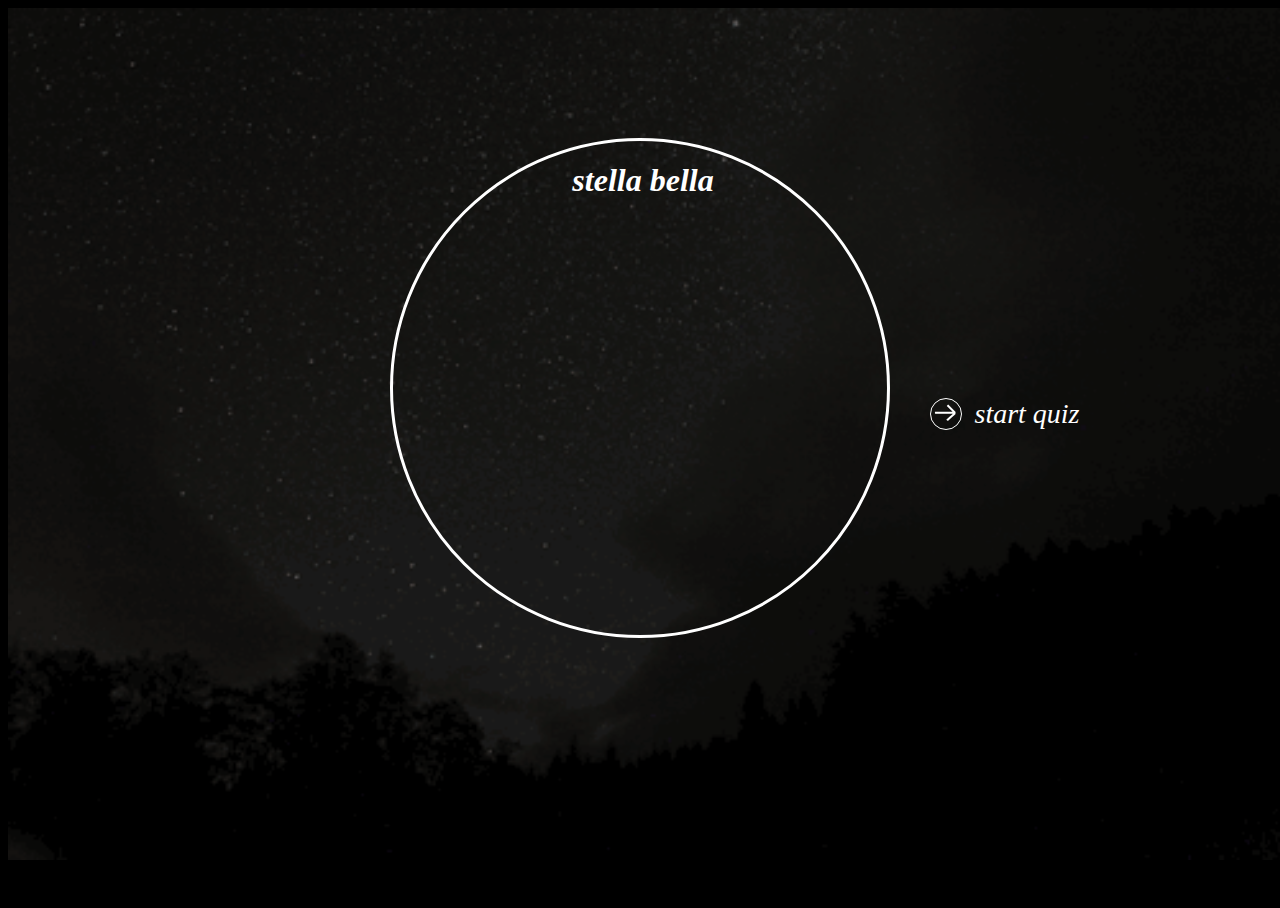
==== index.html @ 414c2614 "open" ====
<html>
<head>
	<title>Stella Bella</title>
	<link rel="stylesheet" type="text/css" href="css/style.css">
	<script type="text/javascript" src="js/jquery.js"></script>
	<script type="text/javascript" src="js/app.js"></script>
</head>
<body>

<div id="background"></div>

<div id="main">

	<ul id="right_wrong">
		
	</ul>

	<div id="view_container">
		
		<header>
			<h1>stella bella</h1>
		</header>
		<iframe width="400" height="225" src="https://www.youtube.com/embed/9D05ej8u-gU" frameborder="0"></iframe>
	</div>

	<ul id="start">
		<li>
			<div class="small_circle">
			</div>
		</li>
		<li>
			<a href="state2.html">start quiz</a>
		</li>
	</ul>
</div>	

</body>
</html>
---- css/style.css ----
/* GLOBAL STYLES FOR PAGE */

body {
  font-family: "Cochin", serif;
  color: rgb(255, 255, 255);
  font-style: italic;
  background-color: rgb(0,0,0);
  overflow-x: hidden;
}

#background {
    position: absolute;
    width: 100%;
    height: 100%;
    background: url('../images/night_sky.gif');
    background-size: 100%;
    background-repeat: no-repeat;
    z-index: 0;
    opacity: .5;
}

a {
  color: rgb(255, 255, 255);
  text-decoration: none;
}

/* removes default list-style on left of 40px */
ul li {
  list-style: none;
  margin-left: -40px;
  padding-left: 40px;
}

#main {
  position: relative;
  top: 130px;
  width: 960px;
  margin: 0 auto;
}

header {
  position: relative;
  width: 500px;
  height: 40px;
  text-align: center;
}

/*      MAIN CONTENT       */

#view_container {
  position: relative;
  width: 494px;
  height: 494px;
  border: 3px solid white;
  border-radius: 50%;
  overflow: hidden;
}

#view_container iframe {
    position: relative;
    top: 75px;
    left: 50px;
}


.small_circle {
  width: 30px;
  height: 30px;
  border: 1px solid white;
  border-radius: 50%;
}


/*      RIGHT / WRONG INSTANT FEEDBACK    */

.start_and_feedback {
  display: none;
}

#right_wrong {
  position: relative;
  width: 190px;
  float: left;
  top: 230px;
}

#right_wrong li:first-child {
  width: 130px;
  text-align: right;
  padding-right: 10px;
}

#right_wrong li {
  float: left;
  height: 32px;
  font-size: 28px;
}

#right_or_wrong_dot {
  position: relative;
  top: 10px;
  margin: 0 auto;
  width: 10px;
  height: 10px;
  border-radius: 50%;
}


/*    RIGHT AND WRONG SUMMARY     */

#right_wrong_summary {
  height: 30px;
  position: relative;
  top: -20px;
  right: 40px;
}

#right_wrong_summary li {
  height: 10px;
  float: right;
  padding-bottom: 5px; 
}

.right div {
  position: relative;
  top: 0;
  margin: 0 auto;
  width: 10px;
  height: 10px;
  background-color: rgb(70, 251, 173);
  border-radius: 50%;
  float: right;
  margin-left: 2px;
}

.wrong div {
  position: relative;
  top: 0;
  margin: 0 auto;
  width: 10px;
  height: 10px;
  background-color: rgb(253, 83, 147);
  border-radius: 50%;
  float: right;
  margin-left: 2px;
}

/*      SIDE START QUIZ / TRY AGAIN     */

#start {
  position: relative;
  width: 190px;
  float: right;
  top: -256px;
}

#start li {
  float: left;
  height: 32px;
  font-size: 28px;
  text-align: center;
}

#start li:last-child {
  width: 130px;
}

#start .small_circle {
  background: url('../images/arrow.png');
}

/*      CHOICES & INFO      */

#choices_and_info {
  position: relative;
  top: 10px;
  width: 250px;
  margin: 0 auto;
  left: -10px;
}

#choices_and_info li {
  text-align: center;
}

/*      VIEW      */

.stars {
  position: absolute;
  top: 20px;
  width: 500px;
  height: 500px;
  z-index: 2;
}

.connections {
  position: absolute;
  top: 20px;
  width: 1px;
  height: 1px;
  z-index: 1;
  opacity: 0;
}

.info {
  font-size: 0px;
  opacity: 0;
}
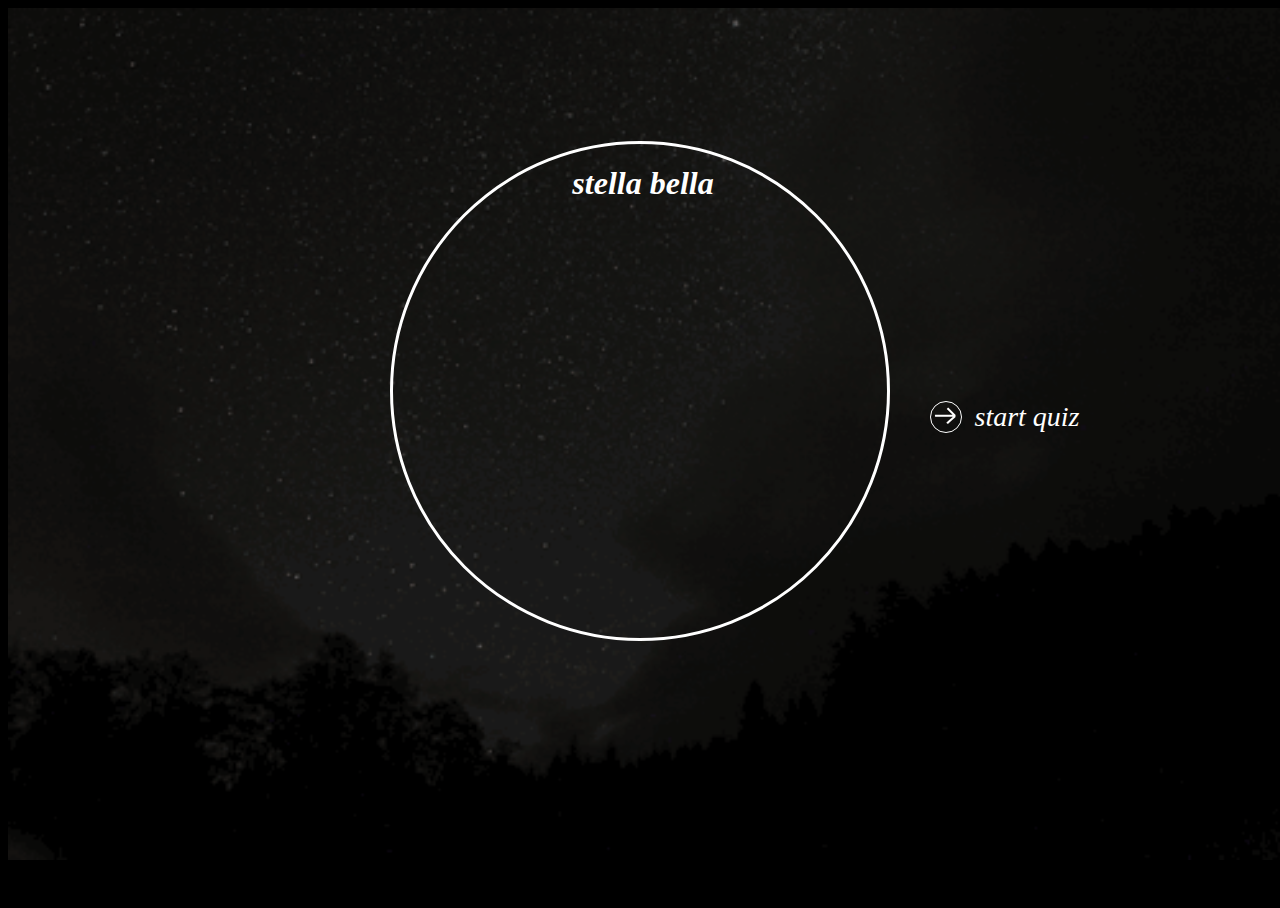
==== commit 39216aeb: "index update for file change" ====
--- a/index.html
+++ b/index.html
@@ -29,7 +29,7 @@
 			</div>
 		</li>
 		<li>
-			<a href="state2.html">start quiz</a>
+			<a href="quiz.html">start quiz</a>
 		</li>
 	</ul>
 </div>	
--- a/css/style.css
+++ b/css/style.css
@@ -33,7 +33,7 @@
 
 #main {
   position: relative;
-  top: 130px;
+  top: 15%;
   width: 960px;
   margin: 0 auto;
 }
